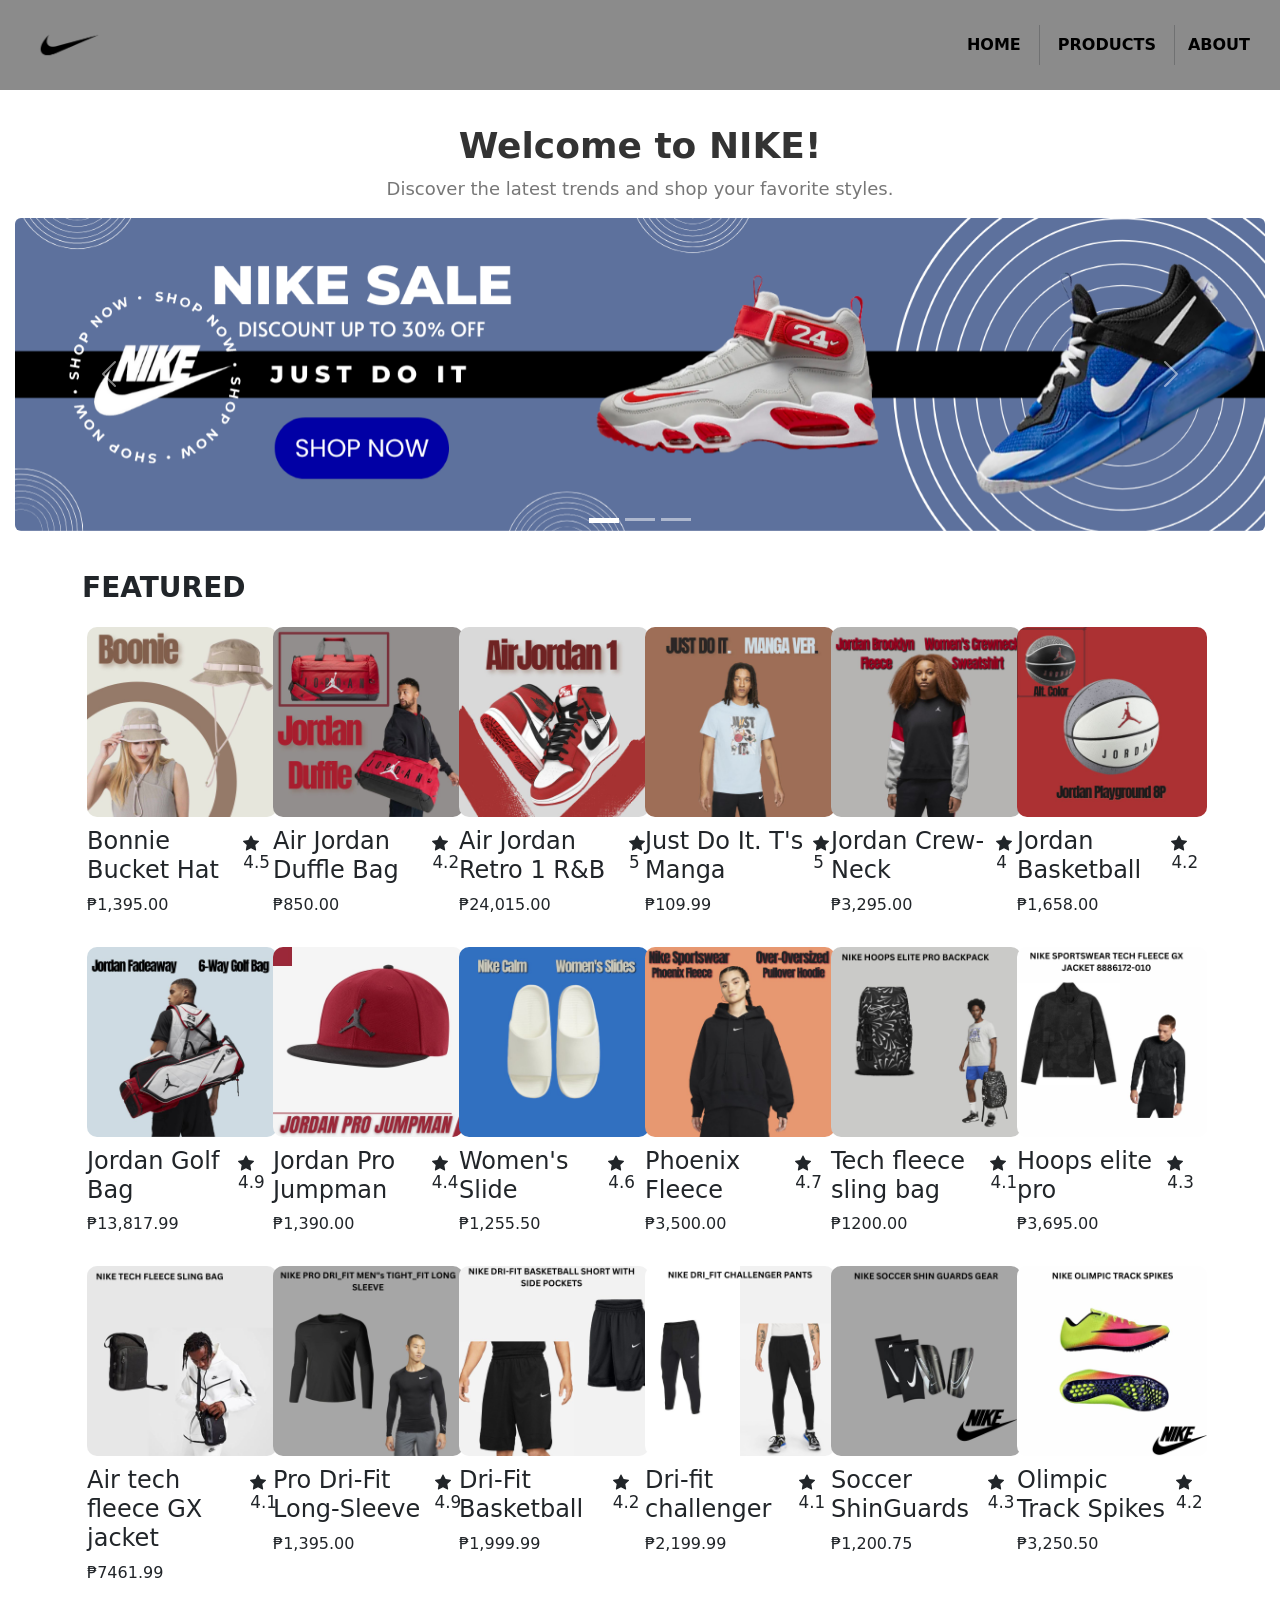
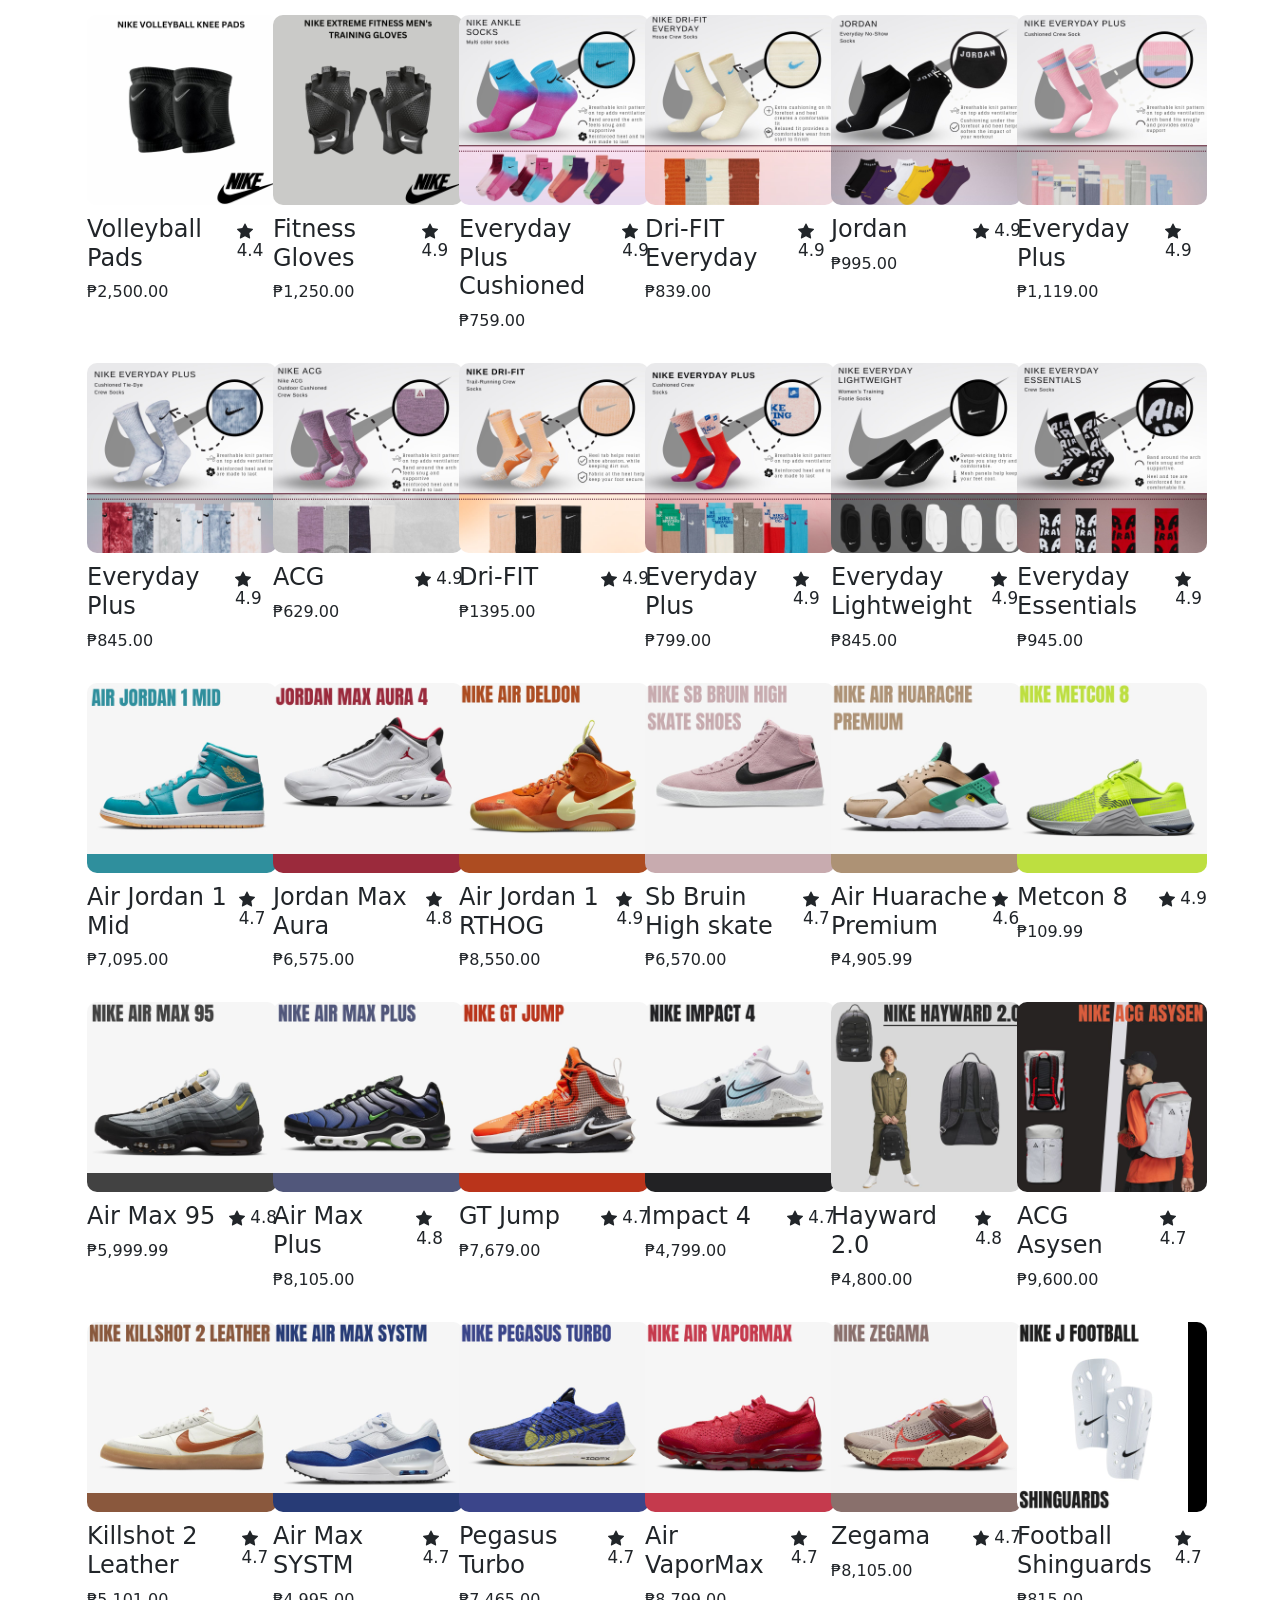
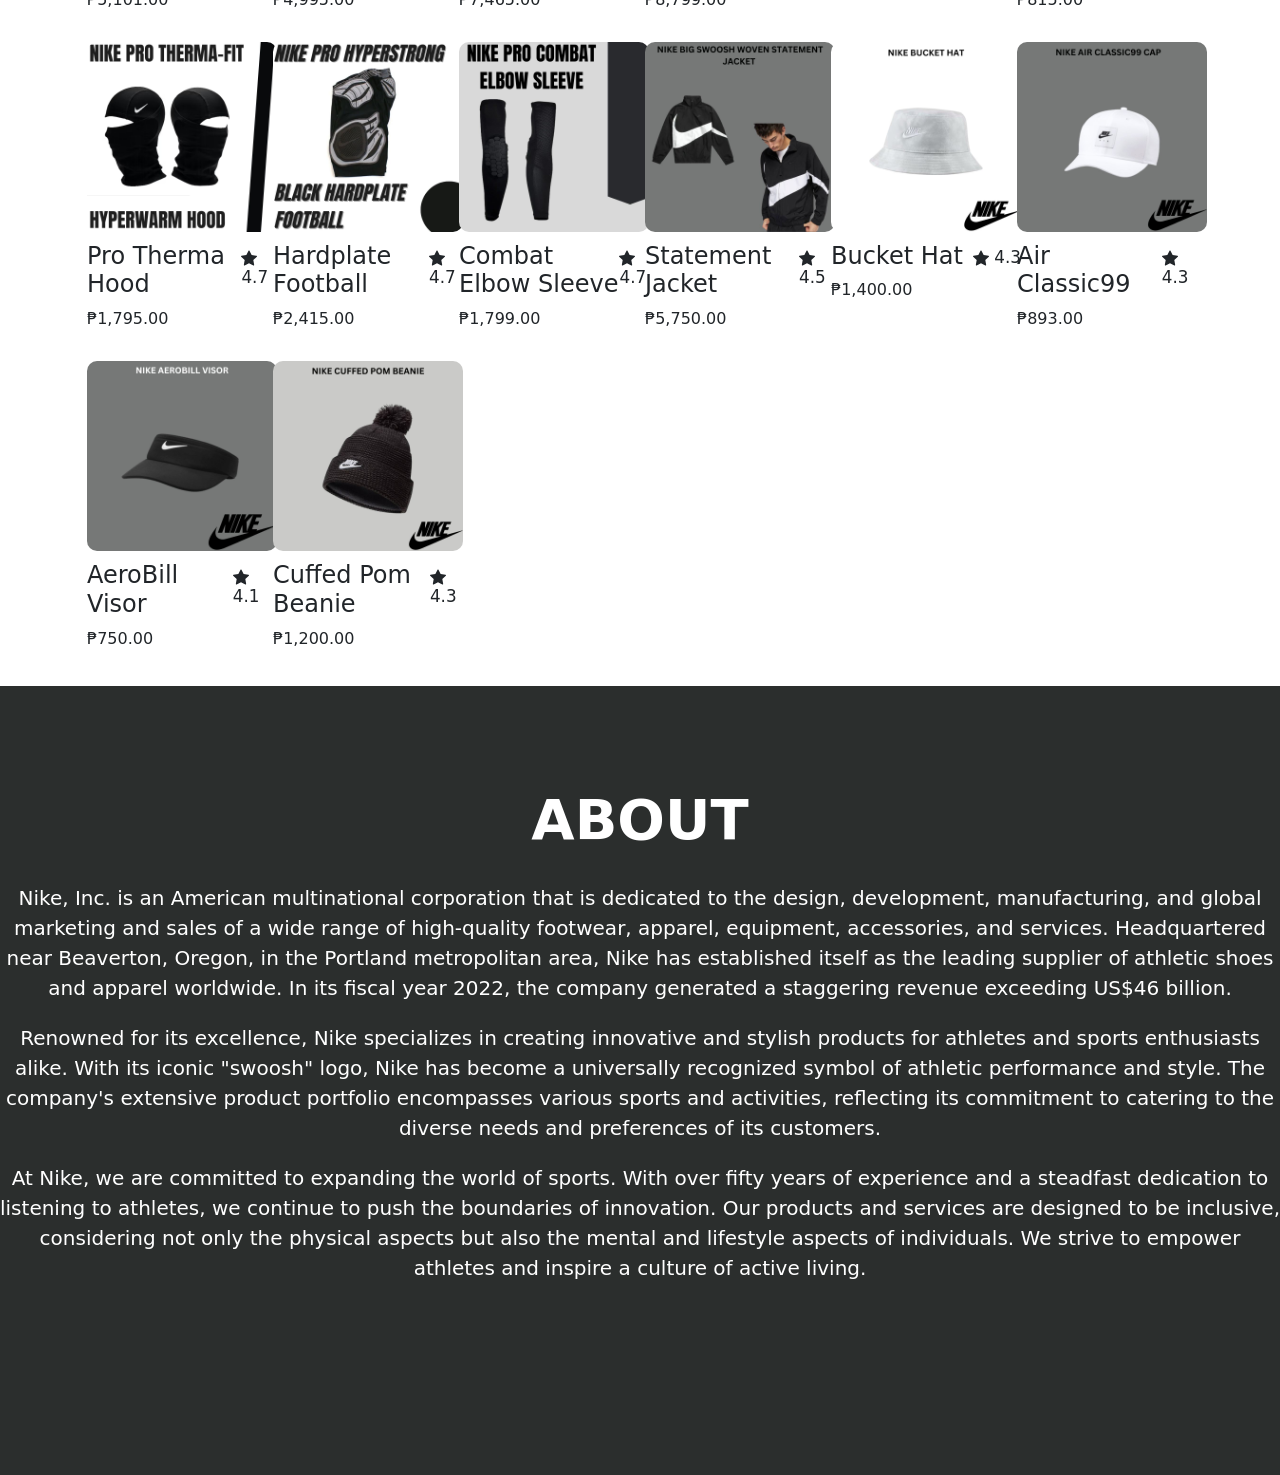
==== index.html @ 5be793b5 "Add files via upload" ====
<!DOCTYPE html>
<html lang="en">

<head>
    <meta charset="UTF-8">
    <meta name="viewport" content="width=device-width, initial-scale=1.0">
    <title>NIKE</title>
    <link rel="stylesheet" href="css/bootstrap.min.css">
    <link rel="stylesheet" href="css/style.css">
    <link rel="icon" href="img/logo.png" type="image/x-icon">
    <link rel="preconnect" href="https://fonts.googleapis.com">
    <link rel="preconnect" href="https://fonts.gstatic.com" crossorigin>
    <link href="https://fonts.googleapis.com/css2?family=Poppins:ital,wght@0,100;0,200;0,300;0,400;0,500;0,600;0,700;0,800;0,900;1,100;1,200;1,300;1,500;1,600;1,700;1,800;1,900&display=swap" rel="stylesheet">
</head>
<body>
 <nav class="navbar navbar-expand-lg navbar-light bg-light">
    <div class="container-fluid">
      <a class="navbar-brand ms-2 ms-md-4" href="#">
        <img src="img/logo.png" alt="Logo" height="50">
      </a>
      <button class="navbar-toggler" type="button" data-bs-toggle="collapse" data-bs-target="#navbarSupportedContent"
        aria-controls="navbarSupportedContent" aria-expanded="false" aria-label="Toggle navigation">
        <span class="navbar-toggler-icon"></span>
      </button>
      <div class="collapse navbar-collapse" id="navbarSupportedContent">
        <ul class="navbar-nav ms-auto">
          <li class="nav-item">
            <a class="nav-link" style="margin-left: 5px; color: #000000;" href="#">HOME</a>
          </li>
          <div class="vr"></div>
          <li class="nav-item">
            <a class="nav-link" style="margin-left: 10px; color: #000000; margin-right: 10px;" href="product.html">PRODUCTS</a>
          </li>
          <div class="vr"></div>
          <li class="nav-item">
            <a class="nav-link" style="margin-left: 5px; color:#000000" href="#about">ABOUT</a>
          </li>
        </ul>
      </div>
    </div>
  </nav>

    <div style="margin-bottom: 80px;">
    </div>

    <div class="container" style="background-color: #fff; ">
        <div class="row">
            <div class="col-md-12">
                <div class="text-center mt-4">
                    <h1 style="color: #333; font-size: 36px; font-weight: bold;">Welcome to NIKE!</h1>
                    <p style="color: #777; font-size: 18px; margin-top: px;">Discover the latest trends and shop your favorite styles.</p>
                </div>
            </div>
        </div>
    </div>     

    <div class="carousel-container">
        <div id="myCarousel" class="carousel slide" data-bs-ride="carousel">
            <ol class="carousel-indicators">
                <li data-bs-target="#myCarousel" data-bs-slide-to="0" class="active"></li>
                <li data-bs-target="#myCarousel" data-bs-slide-to="1"></li>
                <li data-bs-target="#myCarousel" data-bs-slide-to="2"></li>
            </ol>

            <div class="carousel-inner rounded">
                <div class="carousel-item active">
                    <img src="img/slider1.png" alt="Slide 1" class="d-block w-100">
                </div>
                <div class="carousel-item">
                    <img src="img/slider2.png" alt="Slide 2" class="d-block w-100">
                </div>
                <div class="carousel-item">
                    <img src="img/slider3.png" alt="Slide 3" class="d-block w-100">
                </div>
            </div>

            <a class="carousel-control-prev" href="#myCarousel" role="button" data-bs-slide="prev">
                <span class="carousel-control-prev-icon" aria-hidden="true"></span>
                <span class="visually-hidden">Previous</span>
            </a>
            <a class="carousel-control-next" href="#myCarousel" role="button" data-bs-slide="next">
                <span class="carousel-control-next-icon" aria-hidden="true"></span>
                <span class="visually-hidden">Next</span>
            </a>
        </div>
    </div>

    <div class="container">
        <div class="row">
            <div class="col-md-12">
                <h3 style="margin-top: 40px; font-weight: bold;">FEATURED</h3>
            </div>
        </div>

        <div class="row" id="item-container">
        </div>
    </div>

    <div id="about" class="container-fluid p-0">
        <div class="row">
            <div class="col-12" style="background-color: #2b2e2d; position: relative; color: #fff;">
                <div class="about-overlay" style="position: absolute; top: 0; left: 0; width: 100%; height: 110%; background-color: #2b2e2d; z-index: -1;"></div>
                <div class="about-content text-center" style="padding: 100px 0;">
                    <h1 class="display-4 about-title" style="margin-bottom: 30px; font-weight: bold;">ABOUT</h1>
                    <p class="lead" style="margin-bottom: 20px;">Nike, Inc. is an American multinational corporation that is dedicated to the design, development, manufacturing, and global marketing and sales of a wide range of high-quality footwear, apparel, equipment, accessories, and services. Headquartered near Beaverton, Oregon, in the Portland metropolitan area, Nike has established itself as the leading supplier of athletic shoes and apparel worldwide. In its fiscal year 2022, the company generated a staggering revenue exceeding US$46 billion.</p>
                    <p class="lead" style="margin-bottom: 20px;">Renowned for its excellence, Nike specializes in creating innovative and stylish products for athletes and sports enthusiasts alike. With its iconic "swoosh" logo, Nike has become a universally recognized symbol of athletic performance and style. The company's extensive product portfolio encompasses various sports and activities, reflecting its commitment to catering to the diverse needs and preferences of its customers.</p>
                    <p class="lead" style="margin-bottom: 20px;">At Nike, we are committed to expanding the world of sports. With over fifty years of experience and a steadfast dedication to listening to athletes, we continue to push the boundaries of innovation. Our products and services are designed to be inclusive, considering not only the physical aspects but also the mental and lifestyle aspects of individuals. We strive to empower athletes and inspire a culture of active living.</p>
                </div>
            </div>
        </div>
    </div>
    
    <div class="modal fade" id="itemModal" tabindex="-1" aria-labelledby="itemModalLabel" aria-hidden="true">
        <div class="modal-dialog">
          <div class="modal-content">
            <div class="modal-header">
              <h5 class="modal-title" id="itemModalLabel">Item Details</h5>
              <button type="button" class="btn-close" data-bs-dismiss="modal" aria-label="Close"></button>
            </div>
            <div class="modal-body" id="modal-body">
            </div>
          </div>
        </div>
      </div>

    <script src="js/bootstrap.min.js"></script>
    <script src="js/item.js"></script>
</body>

</html>
---- css/style.css ----
@import url('https://fonts.googleapis.com/css2?family=Poppins:ital,wght@0,100;0,200;0,300;0,400;0,500;0,600;0,700;0,800;0,900;1,100;1,200;1,300;1,500;1,600;1,700;1,800;1,900&display=swap');

body::-webkit-scrollbar { 
  display: none;
}

body {
  padding-top: 20px;
  overflow-x: hidden;
}

.navbar {
  background-color: #8b8b8b !important;
  padding: 5px 0;
  height: 90px;
  position: fixed;
  top: 0;
  width: 100%;
  z-index: 1000;
}

@media (max-width: 767px) {
  .navbar-nav {
    width: 100%;
    justify-content: center;
  }

  .navbar-nav .nav-item {
    text-align: center;
  }
}

.navbar-brand img {
  height: 50px;
}

.navbar-nav .nav-link {
  color: #FFFFFF;
  font-weight: bold;
  transition: color 0.3s ease;
}

.navbar-nav .nav-link:hover {
  color: #000000;
}

.navbar-nav .nav-link.active {
  color: #000 !important;
}

.navbar-nav .nav-link.active,
.navbar-nav .nav-link:hover {
  color: #000000;
}

.home-link.active,
.home-link:hover {
  color: #fff;
}

.about-link.active,
.about-link:hover {
  color: #000000;
}

.navbar-toggler {
  border-color: #fff;
}

@media (min-width: 992px) {
  .navbar-expand-lg .navbar-nav .nav-link {
    margin-right: 10px;
  }
}

.carousel-container {
  padding: 0 15px;
}

.carousel.rounded {
  border-radius: 40px;
}

.carousel-indicators {
  display: flex;
  justify-content: center;
  margin-bottom: 0;
  padding-left: 0;
  list-style: none;
}

.carousel-indicators .active {
  border-bottom: 2px solid #fff;
}

.carousel-indicators li {
  margin: 0 5px;
  cursor: pointer;
}

.carousel-indicators li::before {
  content: "";
  display: block;
  width: 20px;
  height: 2px;
  background-color: #fff;
}

.carousel-indicators li:first-child::before {
  display: none;
}

.featured-text {
  margin: 0 30px;
}

.item-holder {
  display: flex;
  flex-direction: column;
  justify-content: flex-start;
  padding: 5px;
  margin-bottom: 20px;
  max-width: 200px;
  width: 200px;
  border-radius: 200px;
}

@media (max-width: 767px) {
  .item-holder {
    display: flex;
    flex-direction: column;
    justify-content: flex-start;
    padding: 5px;
    margin-bottom: 20px;
    max-width: 180px;
    width: 180px;
    border-radius: 200px;
  }
}

.item-image {
  width: 100%;
  height: auto;
  object-fit: cover;
  margin-bottom: 10px;
  border-radius: 10px;
  transition: transform 0.3s;
}

.item-image:hover {
  transform: scale(1.1);
}


#item-container {
  margin-top: 10px;
  margin-bottom: 10px;
}

.category-list {
  display: flex;
  border: 1px solid;
  justify-content: start;
  margin-bottom: 20px;
  position: relative;
  z-index: 1;
}

.category-item {
  padding: 10px 20px;
  margin-right: 10px;
  font-weight: bold;
  text-decoration: none;
  color: #333;
  background-color: #f8f9fa;
  border-radius: 20px;
  transition: background-color 0.3s ease;
}

.category-item:hover {
  background-color: #e9ecef;
}

.category-item.active {
  background-color: #007bff;
  color: #fff;
}

#item-container {
  margin-top: 10px;
  margin-bottom: 10px;
}
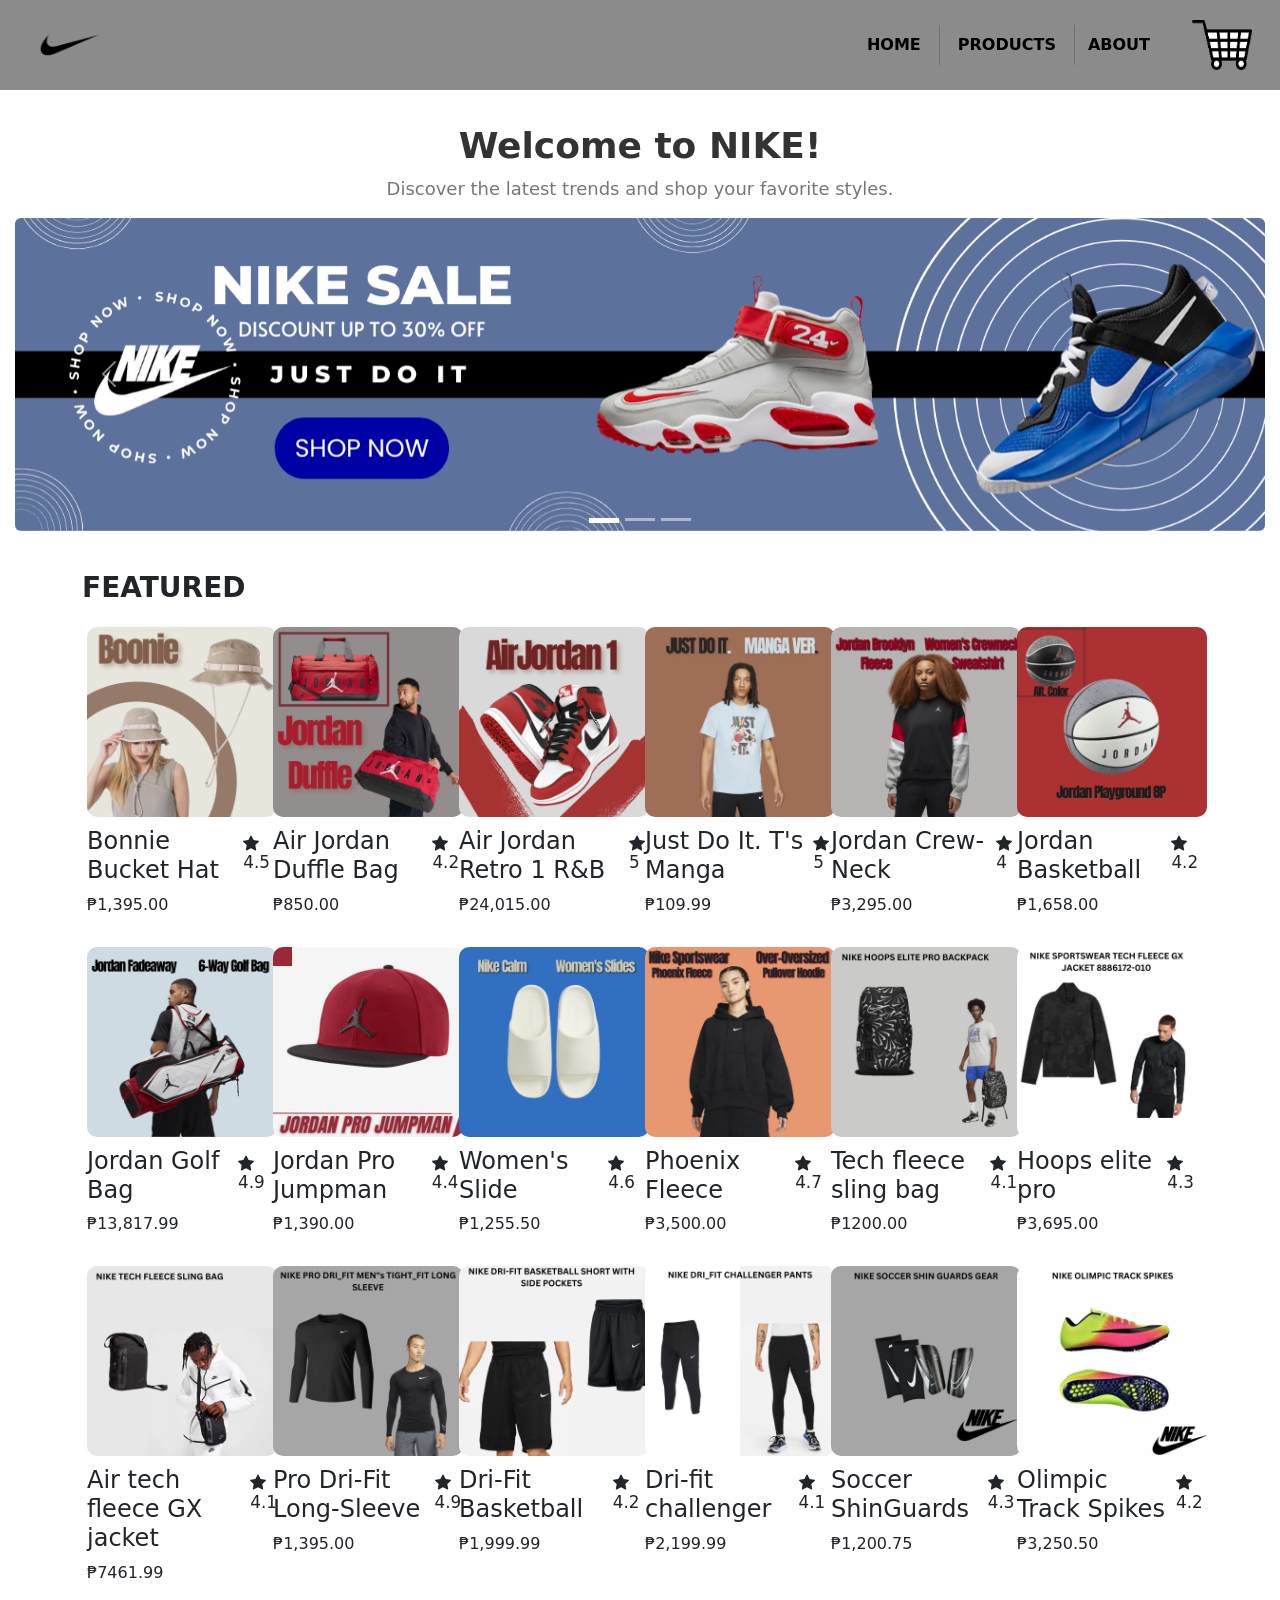
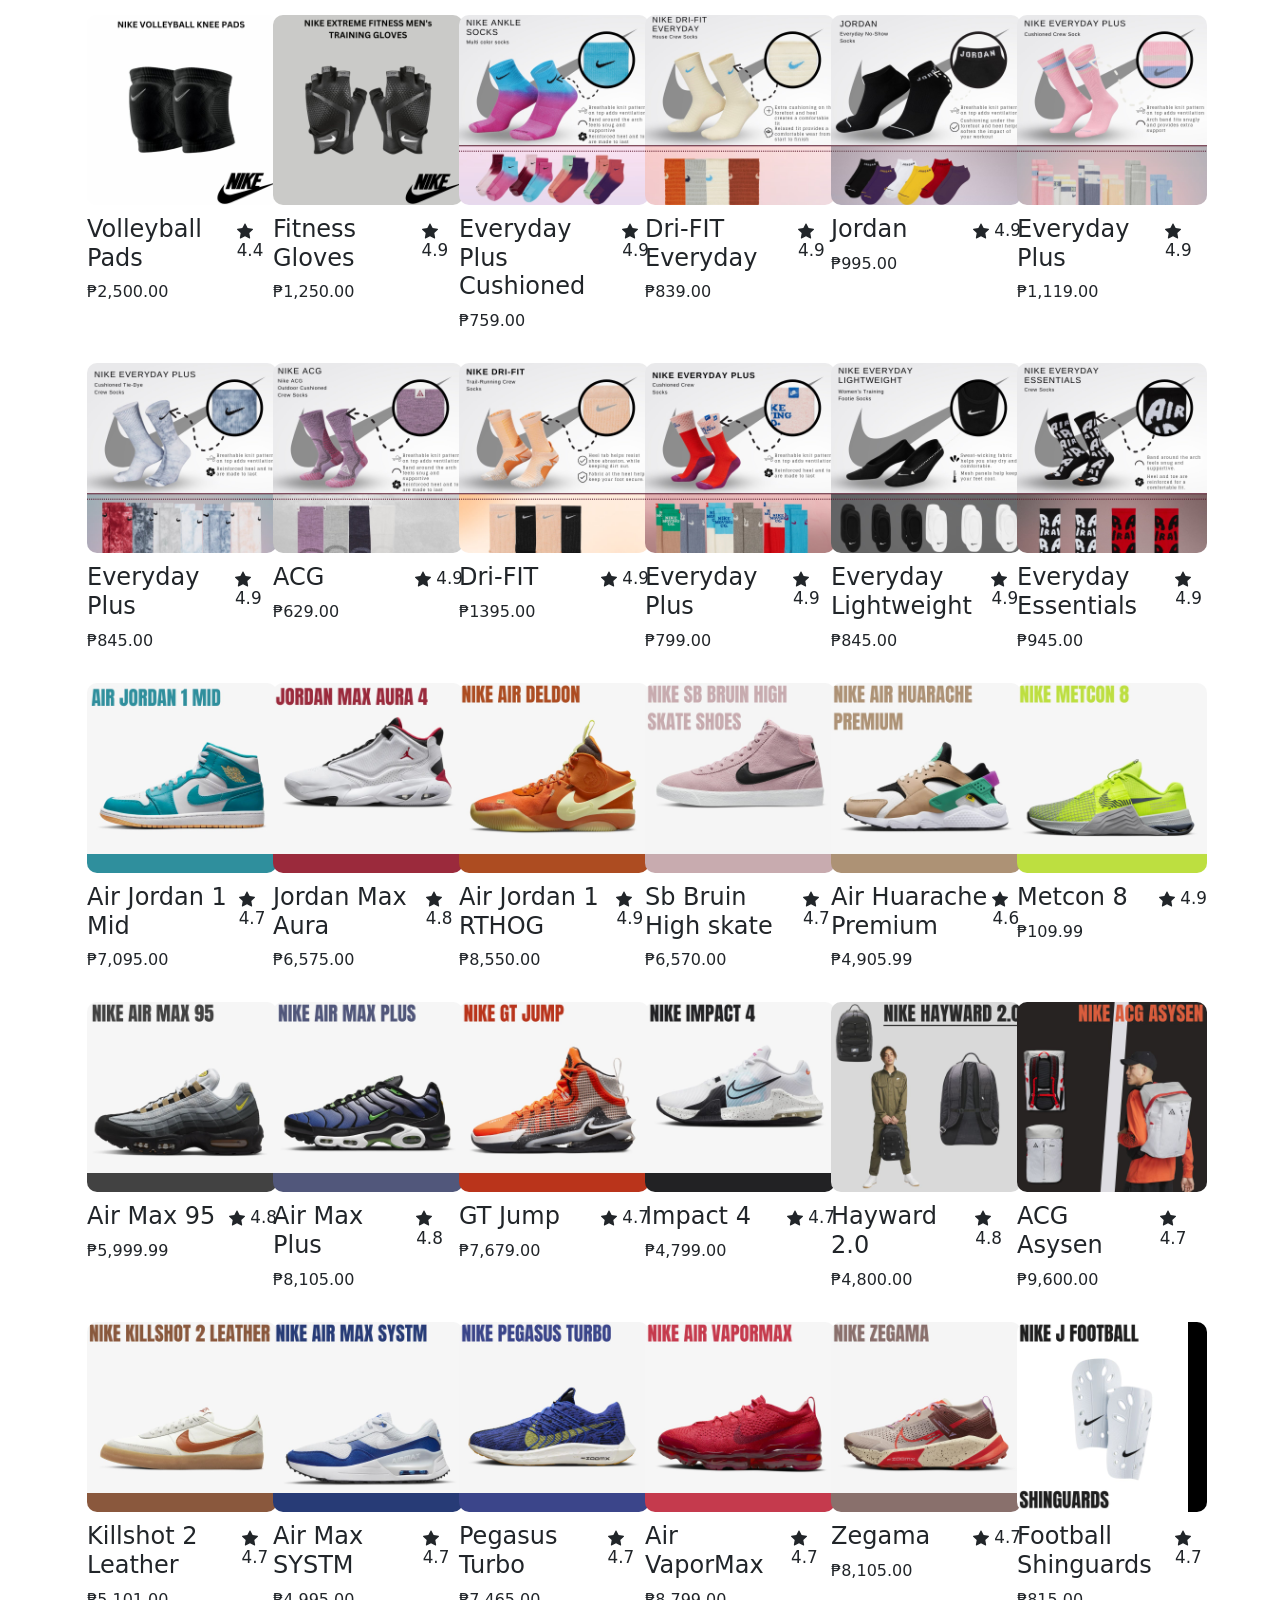
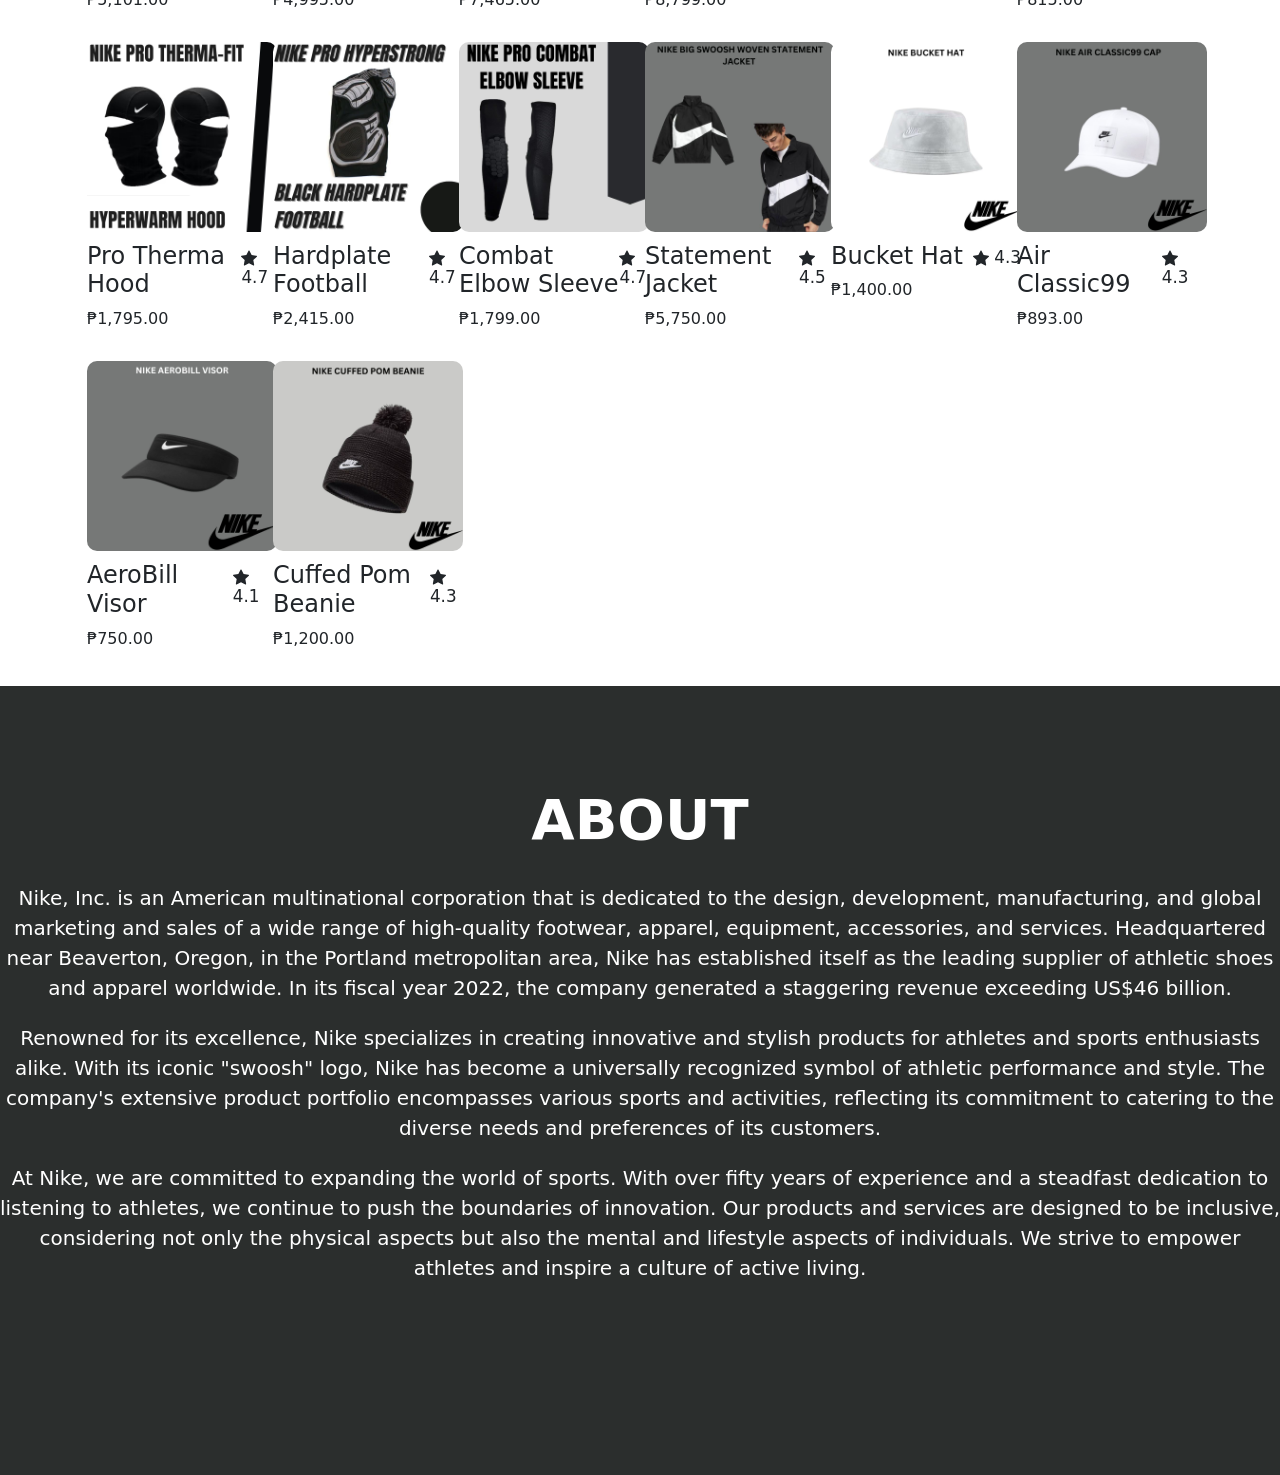
==== commit 975c4102: "Add files via upload" ====
--- a/index.html
+++ b/index.html
@@ -36,6 +36,9 @@
             <a class="nav-link" style="margin-left: 5px; color:#000000" href="#about">ABOUT</a>
           </li>
         </ul>
+        <a class="navbar-brand ms-2 ms-md-4" href="cart.html">
+          <img src="img/cart.png" alt="Cart" height="40" width="60">
+        </a>
       </div>
     </div>
   </nav>
